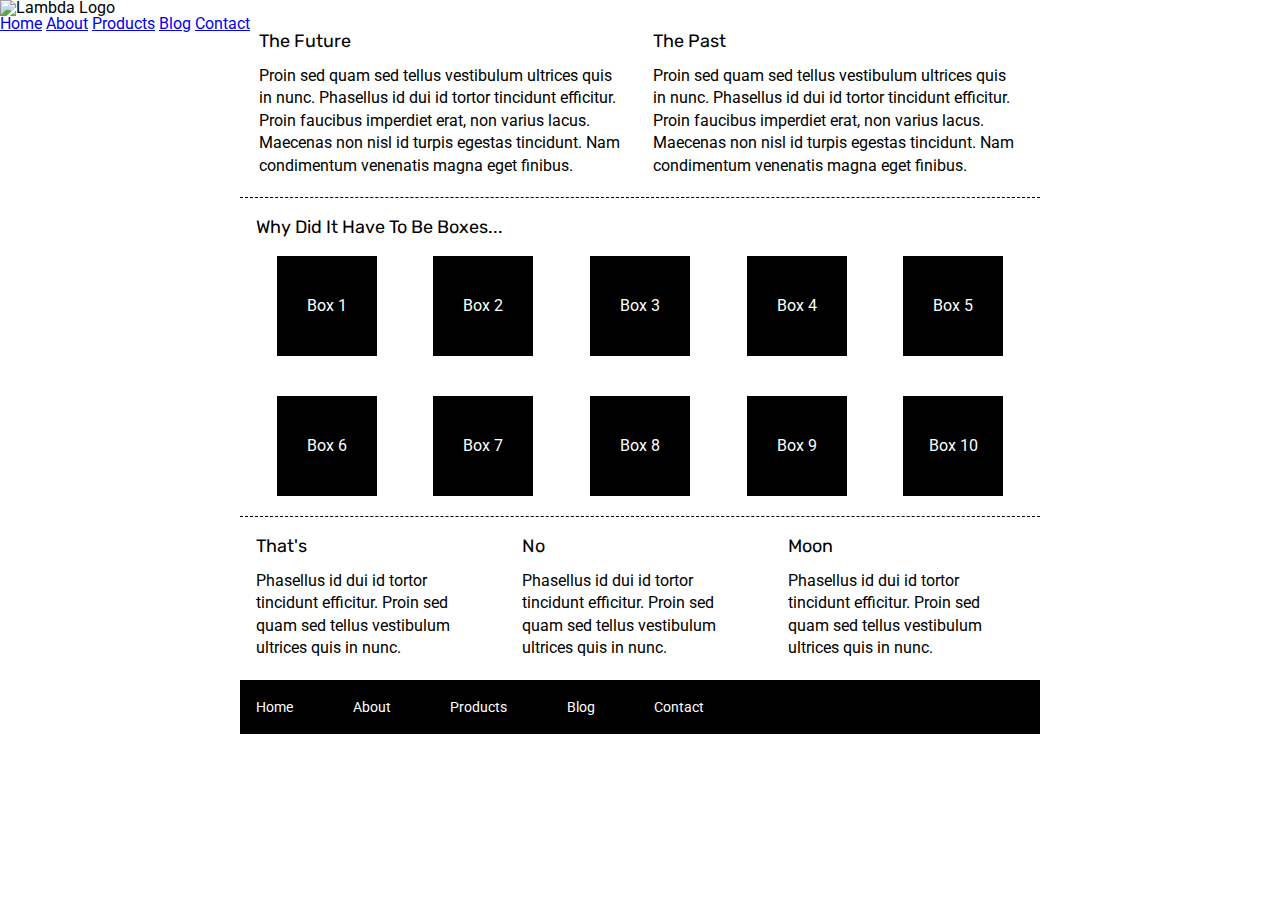
==== index.html @ eeb78e9f "basic html for header and nav set up" ====
<!doctype html>

<html lang="en">
<head>
  <meta charset="utf-8">

  <title>Sprint Challenge - Home</title>

  <link href="https://fonts.googleapis.com/css?family=Roboto|Rubik" rel="stylesheet">
  <link rel="stylesheet" href="css/index.css">
  <link rel="stylesheet" href="img/lambda-black.png">

</head>

<header>
    <div class="logo">
        <img src="img/lambda-black.png" alt="Lambda Logo">
    </div>
    <nav class="top_nav">
        <a href="#">Home</a>
        <a href="img/index.html">About</a>
        <a href="#">Products</a>
        <a href="#">Blog</a>
        <a href="#">Contact</a>
    </nav>
</header>

<body>
    <div class="container">
   
        <section class="top-content">
            <div class="text-container">
                <h2>The Future</h2>
                <p>Proin sed quam sed tellus vestibulum ultrices quis in nunc. Phasellus id dui id tortor tincidunt efficitur. Proin faucibus imperdiet erat, non varius lacus. Maecenas non nisl id turpis egestas tincidunt. Nam condimentum venenatis magna eget finibus.</p>
            </div>
            <div class="text-container">
                <h2>The Past</h2>
                <p>Proin sed quam sed tellus vestibulum ultrices quis in nunc. Phasellus id dui id tortor tincidunt efficitur. Proin faucibus imperdiet erat, non varius lacus. Maecenas non nisl id turpis egestas tincidunt. Nam condimentum venenatis magna eget finibus.</p>
            </div>
        </section>
        
        <section class="middle-content">
        
            <h2>Why Did It Have To Be Boxes...</h2>
            
            <div class="boxes">
                <div class="box">Box 1</div>
                <div class="box">Box 2</div>
                <div class="box">Box 3</div>
                <div class="box">Box 4</div>
                <div class="box">Box 5</div>
                <div class="box">Box 6</div>
                <div class="box">Box 7</div>
                <div class="box">Box 8</div>
                <div class="box">Box 9</div>
                <div class="box">Box 10</div>
            </div>
        
        </section>

        <section class="bottom-content">

            <div class="text-container">
                <h2>That's</h2>
                <p>Phasellus id dui id tortor tincidunt efficitur. Proin sed quam sed tellus vestibulum ultrices quis in nunc.</p>
            </div>
            <div class="text-container">
                <h2>No</h2>
                <p>Phasellus id dui id tortor tincidunt efficitur. Proin sed quam sed tellus vestibulum ultrices quis in nunc.</p>
            </div>
            <div class="text-container">
                <h2>Moon</h2>
                <p>Phasellus id dui id tortor tincidunt efficitur. Proin sed quam sed tellus vestibulum ultrices quis in nunc.</p>
            </div>

        </section>
        
        <footer>
            <nav>
                <a href="#">Home</a>
                <a href="#">About</a>
                <a href="#">Products</a>
                <a href="#">Blog</a>
                <a href="#">Contact</a>
            </nav>
        </footer>
    </div><!-- container -->        
</body>
</html>
---- css/index.css ----
/* http://meyerweb.com/eric/tools/css/reset/ 
   v2.0 | 20110126
   License: none (public domain)
*/

html, body, div, span, applet, object, iframe,
h1, h2, h3, h4, h5, h6, p, blockquote, pre,
a, abbr, acronym, address, big, cite, code,
del, dfn, em, img, ins, kbd, q, s, samp,
small, strike, strong, sub, sup, tt, var,
b, u, i, center,
dl, dt, dd, ol, ul, li,
fieldset, form, label, legend,
table, caption, tbody, tfoot, thead, tr, th, td,
article, aside, canvas, details, embed, 
figure, figcaption, footer, header, hgroup, 
menu, nav, output, ruby, section, summary,
time, mark, audio, video {
	margin: 0;
	padding: 0;
	border: 0;
	font-size: 100%;
	font: inherit;
	vertical-align: baseline;
}
/* HTML5 display-role reset for older browsers */
article, aside, details, figcaption, figure, 
footer, header, hgroup, menu, nav, section {
	display: block;
}
body {
	line-height: 1;
}
ol, ul {
	list-style: none;
}
blockquote, q {
	quotes: none;
}
blockquote:before, blockquote:after,
q:before, q:after {
	content: '';
	content: none;
}
table {
	border-collapse: collapse;
	border-spacing: 0;
}

* {
    box-sizing: border-box;
}

html, body {
    height: 100%;
    font-family: 'Roboto', sans-serif;
}



h1, h2, h3, h4, h5 {
    font-size: 18px;
    margin-bottom: 15px;
    font-family: 'Rubik', sans-serif;
}

p {
    line-height: 1.4;
}

.container {
    width: 800px;
    margin: 0 auto;
}

.top-content {
    display: flex;
    flex-wrap: wrap;
    justify-content: space-evenly;
    margin-bottom: 20px;
    border-bottom: 1px dashed black;
}

.top-content .text-container {
    width: 48%;
    padding: 0 1%;
    padding-bottom: 20px;  
}

.middle-content {
    margin-bottom: 20px;
    border-bottom: 1px dashed black;
}

.middle-content h2 {
    padding: 0 2%;
    margin-bottom: 0;
}

.middle-content .boxes {
    display: flex;
    flex-wrap: wrap;
    justify-content: space-evenly;
}

.middle-content .boxes .box {
    width: 12.5%;
    height: 100px;
    background: black;
    margin: 20px 2.5%;
    color: white;
    display: flex;
    align-items: center;
    justify-content: center;
}

.bottom-content {
    display: flex;
    margin: 0 2% 20px;
    justify-content: space-around;
}

.bottom-content .text-container {
    padding-right: 4%;
}

.bottom-content .text-container:last-child {
    padding-right: 0;
}

footer {
    width: 100%;
    background: black;
}

footer nav {
    width: 60%;
    display: flex;
    justify-content: space-between;
    align-items: center;
    padding: 20px 2%;
    font-size: 14px;
}

footer nav a {
    color: white;
    text-decoration: none;
}
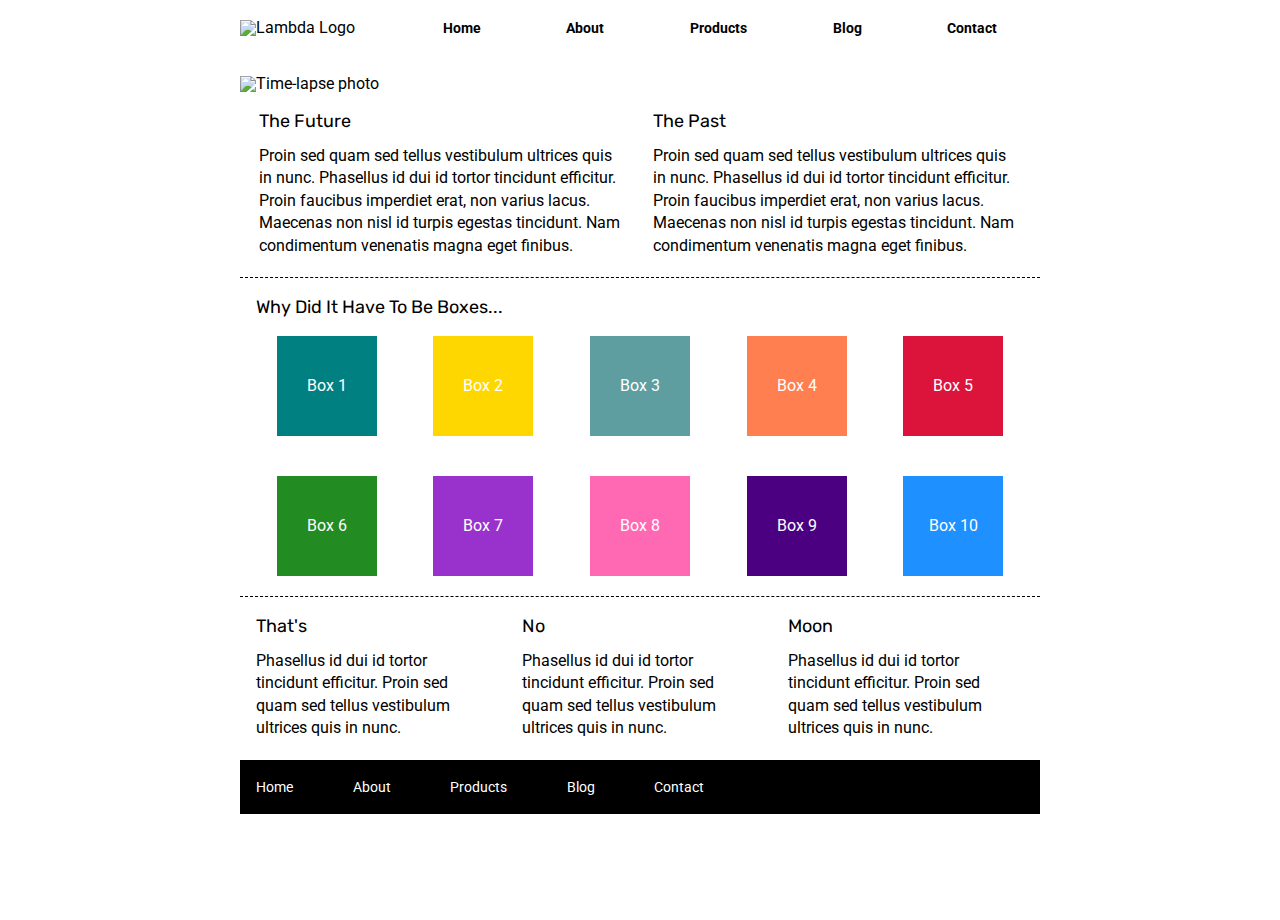
==== commit ebf17582: "css style for header, img, boxes" ====
--- a/index.html
+++ b/index.html
@@ -9,25 +9,26 @@
   <link href="https://fonts.googleapis.com/css?family=Roboto|Rubik" rel="stylesheet">
   <link rel="stylesheet" href="css/index.css">
   <link rel="stylesheet" href="img/lambda-black.png">
+  <link rel="stylesheet" href="img/jumbo.jpg">
 
 </head>
 
 <header>
-    <div class="logo">
-        <img src="img/lambda-black.png" alt="Lambda Logo">
-    </div>
-    <nav class="top_nav">
-        <a href="#">Home</a>
-        <a href="img/index.html">About</a>
-        <a href="#">Products</a>
-        <a href="#">Blog</a>
-        <a href="#">Contact</a>
-    </nav>
+        <div class="logo">
+            <img src="img/lambda-black.png" alt="Lambda Logo">
+        </div>
+        <nav class="top_nav">
+            <a href="#">Home</a>
+            <a href="about.html">About</a>
+            <a href="#">Products</a>
+            <a href="#">Blog</a>
+            <a href="#">Contact</a>
+        </nav>
 </header>
 
 <body>
-    <div class="container">
-   
+        <div class="container">
+            <img src="img/jumbo.jpg" alt="Time-lapse photo">
         <section class="top-content">
             <div class="text-container">
                 <h2>The Future</h2>
@@ -44,16 +45,16 @@
             <h2>Why Did It Have To Be Boxes...</h2>
             
             <div class="boxes">
-                <div class="box">Box 1</div>
-                <div class="box">Box 2</div>
-                <div class="box">Box 3</div>
-                <div class="box">Box 4</div>
-                <div class="box">Box 5</div>
-                <div class="box">Box 6</div>
-                <div class="box">Box 7</div>
-                <div class="box">Box 8</div>
-                <div class="box">Box 9</div>
-                <div class="box">Box 10</div>
+                <div id="box1" class="box">Box 1</div>
+                <div id="box2" class="box">Box 2</div>
+                <div id="box3" class="box">Box 3</div>
+                <div id="box4" class="box">Box 4</div>
+                <div id="box5" class="box">Box 5</div>
+                <div id="box6" class="box">Box 6</div>
+                <div id="box7" class="box">Box 7</div>
+                <div id="box8" class="box">Box 8</div>
+                <div id="box9" class="box">Box 9</div>
+                <div id="box10" class="box">Box 10</div>
             </div>
         
         </section>
--- a/css/index.css
+++ b/css/index.css
@@ -56,7 +56,29 @@
     font-family: 'Roboto', sans-serif;
 }
 
-
+header {
+    display: flex;
+    margin: 20px auto;
+    width: 800px;
+    align-items: flex-end;
+}
+
+.logo {
+    width: 20%;
+}
+
+.top_nav {
+    width: 80%;
+    display: flex;
+    justify-content: space-around;
+}
+
+.top_nav a {
+    color: black;
+    text-decoration: none;
+    font-weight: bold;
+    font-size: .9rem;
+}
 
 h1, h2, h3, h4, h5 {
     font-size: 18px;
@@ -71,6 +93,10 @@
 .container {
     width: 800px;
     margin: 0 auto;
+}
+
+.container img {
+    margin: 20px 0 20px;
 }
 
 .top-content {
@@ -114,6 +140,37 @@
     justify-content: center;
 }
 
+#box1 {
+     background-color: teal
+} 
+#box2 {
+     background-color: gold
+}
+#box3 {
+     background-color: cadetblue
+} 
+#box4 {
+     background-color: coral
+} 
+#box5 {
+     background-color: crimson
+}
+#box6 {
+     background-color: forestgreen
+} 
+#box7 {
+     background-color: darkorchid
+} 
+#box8 {
+     background-color: hotpink
+} 
+#box9 {
+     background-color: indigo
+}
+#box10 {
+    background-color: dodgerblue
+}
+
 .bottom-content {
     display: flex;
     margin: 0 2% 20px;
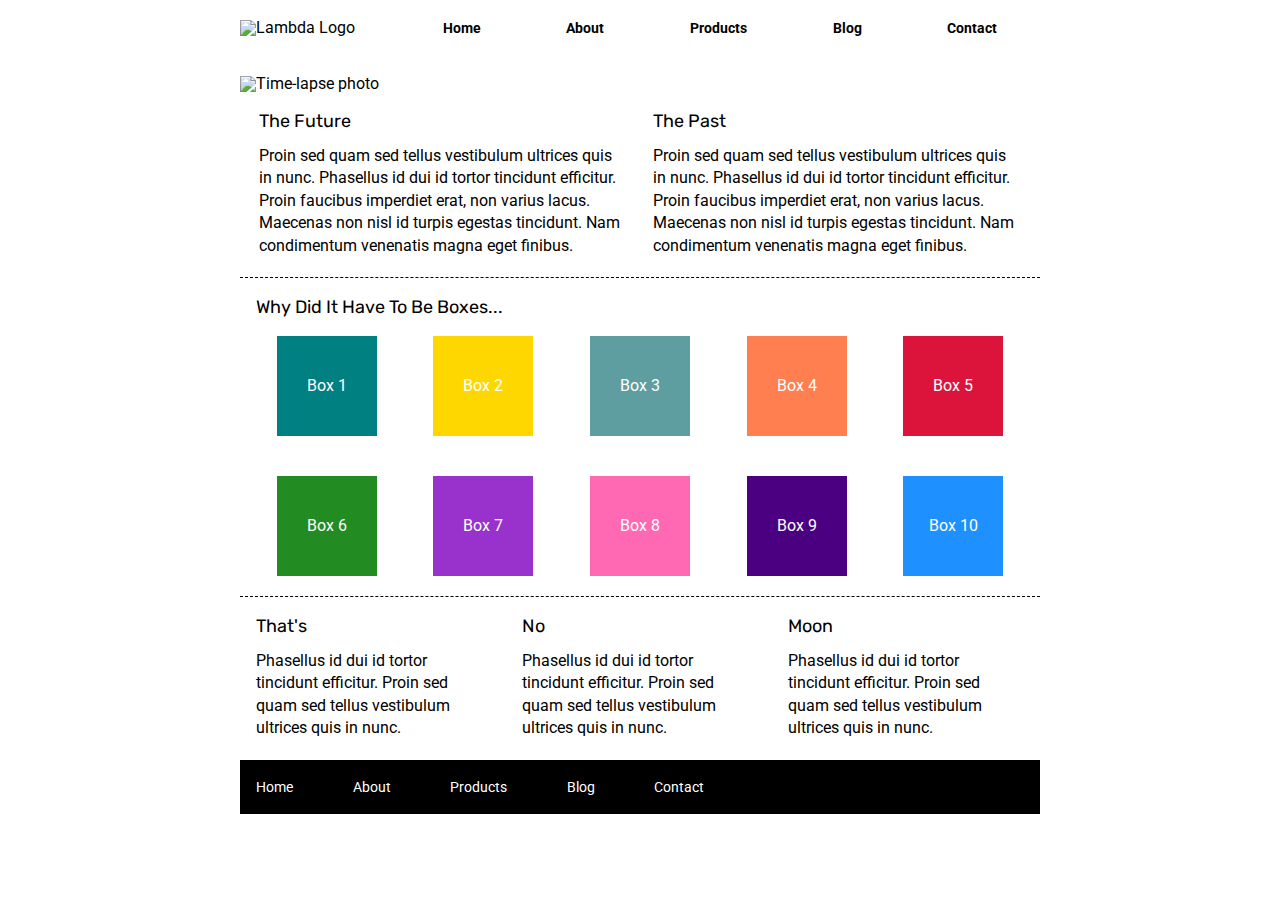
==== commit 7683e242: "moved time-lapse image into header." ====
--- a/index.html
+++ b/index.html
@@ -24,11 +24,11 @@
             <a href="#">Blog</a>
             <a href="#">Contact</a>
         </nav>
+        <img class="time-lapse" src="img/jumbo.jpg" alt="Time-lapse photo">
 </header>
 
 <body>
         <div class="container">
-            <img src="img/jumbo.jpg" alt="Time-lapse photo">
         <section class="top-content">
             <div class="text-container">
                 <h2>The Future</h2>
--- a/css/index.css
+++ b/css/index.css
@@ -61,16 +61,19 @@
     margin: 20px auto;
     width: 800px;
     align-items: flex-end;
+    flex-wrap: wrap;
 }
 
 .logo {
     width: 20%;
+    margin-bottom: 40px;
 }
 
 .top_nav {
     width: 80%;
     display: flex;
     justify-content: space-around;
+    margin-bottom: 40px;
 }
 
 .top_nav a {
@@ -80,6 +83,10 @@
     font-size: .9rem;
 }
 
+header .time-lapse {
+    width: 100%;
+}
+
 h1, h2, h3, h4, h5 {
     font-size: 18px;
     margin-bottom: 15px;
@@ -93,10 +100,6 @@
 .container {
     width: 800px;
     margin: 0 auto;
-}
-
-.container img {
-    margin: 20px 0 20px;
 }
 
 .top-content {
